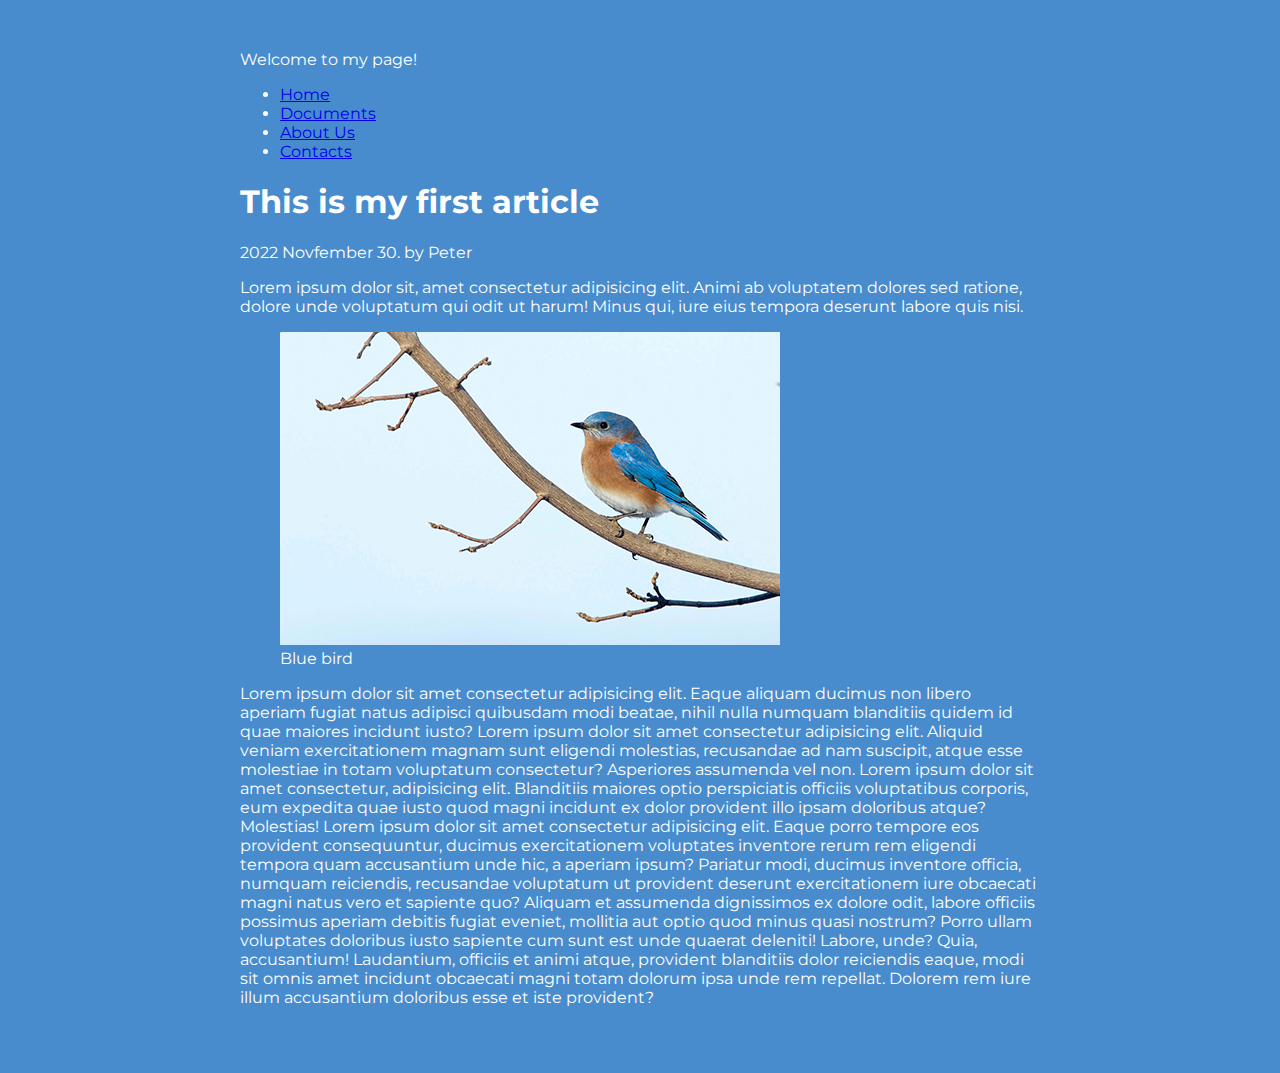
==== my_first_page/index.html @ 569f65d0 "first frontend1 project." ====
<!DOCTYPE html>
<html lang="en">

<head>
    <meta charset="UTF-8">
    <meta http-equiv="X-UA-Compatible" content="IE=edge">
    <meta name="viewport" content="width=device-width, initial-scale=1.0">
    <link rel="preconnect" href="https://fonts.googleapis.com">
<link rel="preconnect" href="https://fonts.gstatic.com" crossorigin>
<link href="https://fonts.googleapis.com/css2?family=Montserrat:ital,wght@0,200;0,300;0,400;0,700;1,300&display=swap" rel="stylesheet">
    <link rel="stylesheet" href="./style.css" />
    <title>Document</title>
</head>

<body>
    <!-- header>div.page-title{Welcome to my page!}+nav>ul.main-menu>(li.main-menu-item>a[href="#"]{menu item})*4 -->

    <header>
        <div class="page-title">Welcome to my page!</div>
        <nav>
            <ul class="main-menu">
                <li class="main-menu-item"><a href="#">Home</a></li>
                <li class="main-menu-item"><a href="#">Documents</a></li>
                <li class="main-menu-item"><a href="#">About Us</a></li>
                <li class="main-menu-item"><a href="#">Contacts</a></li>
            </ul>
        </nav>
    </header>
    <main>
        <h1>This is my first article</h1>
        <div class="created-date">
            <time datetime="2022-11-30">2022 Novfember 30.</time> by Peter
        </div>
        <p class="content-lead">
            Lorem ipsum dolor sit, amet consectetur adipisicing elit. Animi ab voluptatem
            dolores sed ratione, dolore unde voluptatum qui odit ut harum! Minus qui,
            iure eius tempora deserunt labore quis nisi.
        </p>
        <figure class="content-image-container">
            <a href="./blure_bird.jpg">
                <img src="./blue_bird_sm.jpg" alt="">
            </a>
            <figcaption>Blue bird</figcaption>
        </figure>
        <p class="content">
            Lorem ipsum dolor sit amet consectetur adipisicing elit. Eaque aliquam ducimus non libero aperiam fugiat
            natus adipisci quibusdam modi beatae,
            nihil nulla numquam blanditiis quidem id quae maiores incidunt iusto?
            Lorem ipsum dolor sit amet consectetur adipisicing elit. Aliquid veniam exercitationem magnam sunt eligendi
            molestias, recusandae ad nam suscipit, atque esse molestiae in totam voluptatum consectetur? Asperiores
            assumenda vel non.
            Lorem ipsum dolor sit amet consectetur, adipisicing elit. Blanditiis maiores optio perspiciatis officiis
            voluptatibus corporis, eum expedita quae iusto quod magni incidunt ex dolor provident illo ipsam doloribus
            atque? Molestias!
            Lorem ipsum dolor sit amet consectetur adipisicing elit. Eaque porro tempore eos provident consequuntur,
            ducimus exercitationem voluptates inventore
            rerum rem eligendi tempora quam accusantium unde hic, a aperiam ipsum? Pariatur modi, ducimus inventore
            officia, numquam reiciendis, recusandae voluptatum ut provident deserunt exercitationem iure obcaecati magni
            natus vero et sapiente quo? Aliquam et assumenda dignissimos ex dolore odit, labore officiis possimus
            aperiam debitis fugiat eveniet, mollitia aut optio quod minus quasi nostrum? Porro ullam voluptates
            doloribus iusto sapiente cum sunt est unde quaerat deleniti! Labore, unde? Quia, accusantium! Laudantium,
            officiis et animi atque, provident blanditiis dolor reiciendis eaque, modi sit omnis amet
            incidunt obcaecati magni totam dolorum ipsa unde rem repellat. Dolorem rem iure illum accusantium doloribus
            esse et iste provident?
        </p>
    </main>


    <!-- <header>
        <div class="page-title">Welcome to my page!</div>
        <nav>
            <ul class="main-menu">
                <li class="main-menu-item"><a href="#">Home</a></li>
                <li class="main-menu-item"><a href="#">Documents</a></li>
                <li class="main-menu-item"><a href="#">About Us</a></li>
                <li class="main-menu-item"><a href="#">Contacs</a></li>
            </ul>
        </nav>
    </header> -->
    <!-- <header>

        <div class="page-title">Welcome to my page!</div>
        <nav>
            <ul class="main-menu">
                <li class="main-menu-item"><a href="#">Home</a></li>
                <li class="main-menu-item"><a href="#">Document</a></li>
                <li class="main-menu-item"><a href="#">About Us</a></li>
                <li class="main-menu-item">
                    <a href="#">Contacts</a>
                </li>
            </ul>
        </nav>
    </header> -->
</body>

</html>
---- my_first_page/style.css ----
/* *{
    box-sizing: border-box;
    
} */

body {
background-color:#488ccd;
width: 800px;
/* inner margin */
padding: 50px;
margin: 0 auto;
/* inherited */
color: white;
font-family: "Montserrat", sans-serif;
}
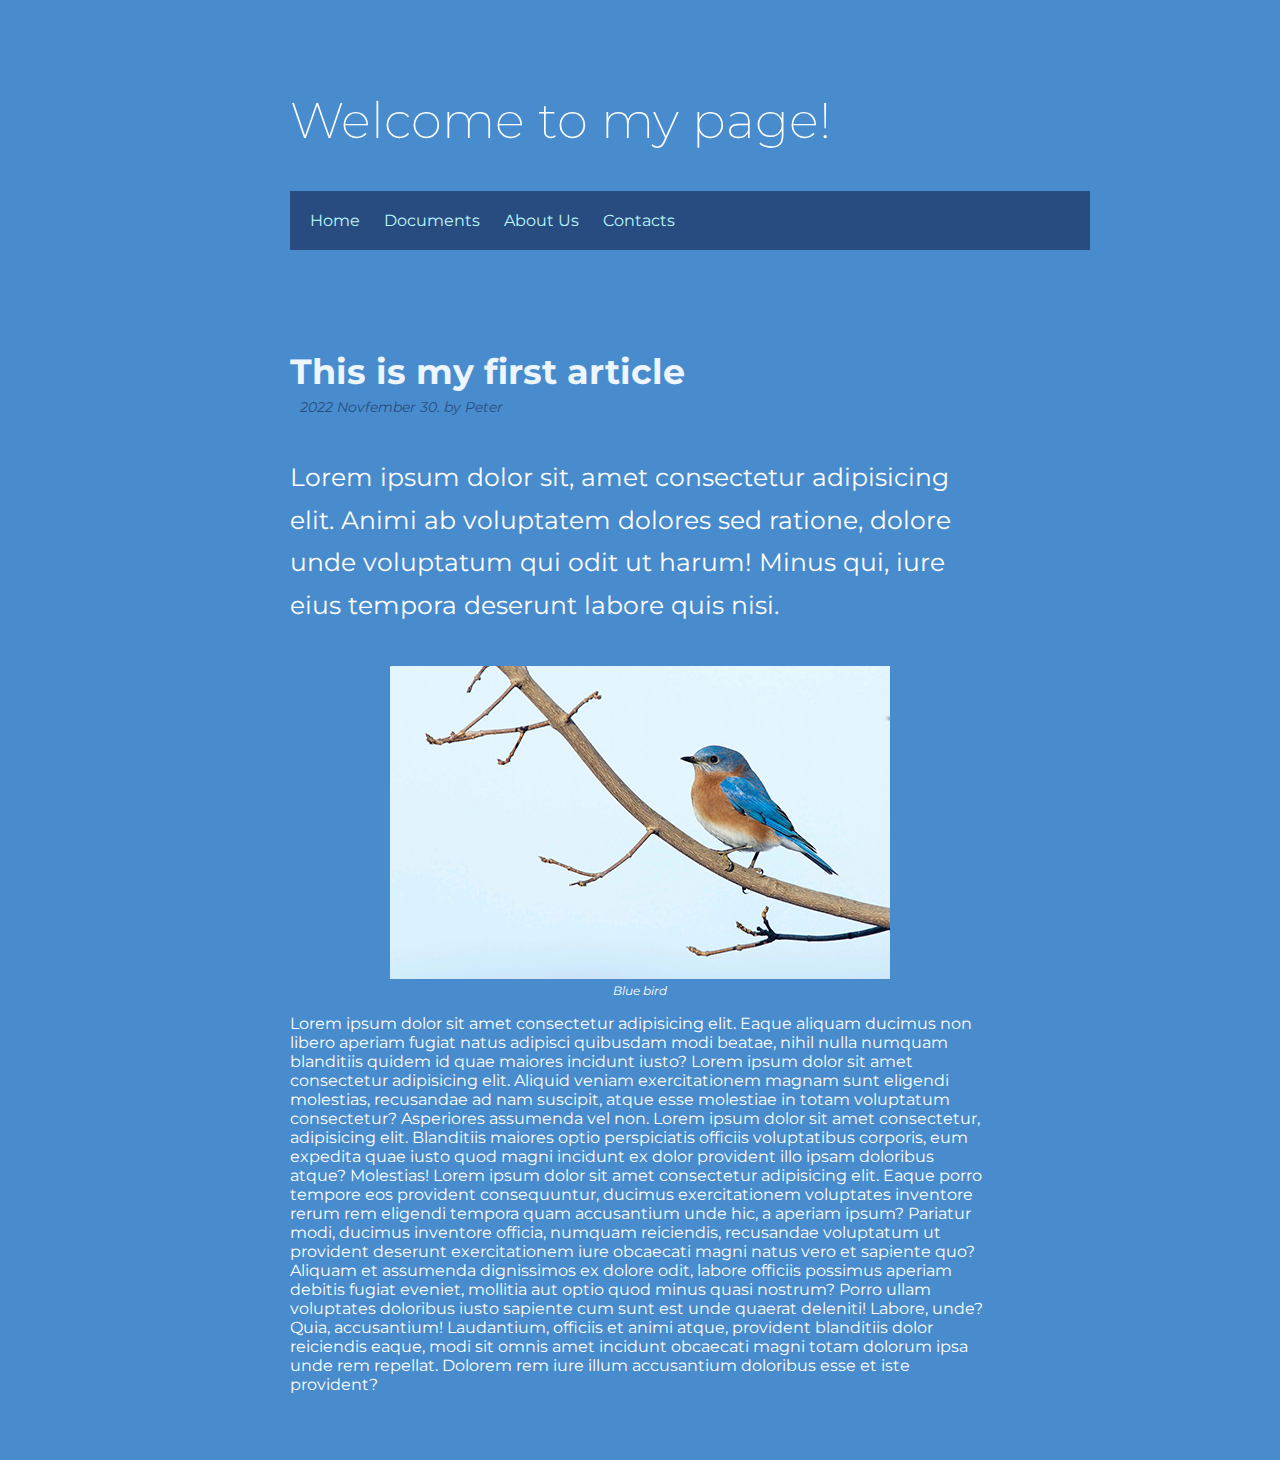
==== commit 6200e405: "first project front end project." ====
--- a/my_first_page/index.html
+++ b/my_first_page/index.html
@@ -36,13 +36,13 @@
             dolores sed ratione, dolore unde voluptatum qui odit ut harum! Minus qui,
             iure eius tempora deserunt labore quis nisi.
         </p>
-        <figure class="content-image-container">
+        <figure class="image-container">
             <a href="./blure_bird.jpg">
                 <img src="./blue_bird_sm.jpg" alt="">
             </a>
             <figcaption>Blue bird</figcaption>
         </figure>
-        <p class="content">
+        <p class="content-body">
             Lorem ipsum dolor sit amet consectetur adipisicing elit. Eaque aliquam ducimus non libero aperiam fugiat
             natus adipisci quibusdam modi beatae,
             nihil nulla numquam blanditiis quidem id quae maiores incidunt iusto?
--- a/my_first_page/style.css
+++ b/my_first_page/style.css
@@ -1,7 +1,7 @@
-/* *{
+*{
     box-sizing: border-box;
     
-} */
+}
 
 body {
 background-color:#488ccd;
@@ -14,3 +14,75 @@
 font-family: "Montserrat", sans-serif;
 }
 
+.page-title{
+    font-size: 50px;
+    font-weight: 200;
+    margin-bottom: 40px;
+    margin-top: 40px;
+
+}
+.main-menu{
+    background-color: #284c80;
+    width: 800px;
+    padding: 0;
+}
+.main-menu-item{
+    display: inline-block;
+   
+
+}
+
+.main-menu-item a {
+    color: rgb(188, 248, 255);
+    padding: 20px 0;
+    margin-left: 20px;
+    display: block;
+    text-decoration: none;
+    
+}
+
+.main-menu-item a:hover{
+    color: white;
+    cursor: pointer;
+    text-decoration: underline;
+       
+}
+.created-date{
+    margin-bottom: 40px;
+    font-style: italic;
+    color: #284c80;
+    font-size: 14px;
+    margin-left: 10px;
+}
+
+.image-container {
+    /* it applies to all inline elements */
+    text-align: center;
+}
+
+figcaption {
+    font-size: 12px;
+    font-style: italic;
+}
+
+h1{
+    font-size: 35px;
+    color: rgb(237, 245, 255);
+    margin-bottom: 5px;
+    margin-top: 100px;
+
+}
+
+.content-lead{
+    font-size: 25px;
+    margin-bottom: 40px;
+}
+
+.content{
+    font-size: 18px;
+}
+
+.content-lead,content {
+    line-height: 1.7;
+}
+
